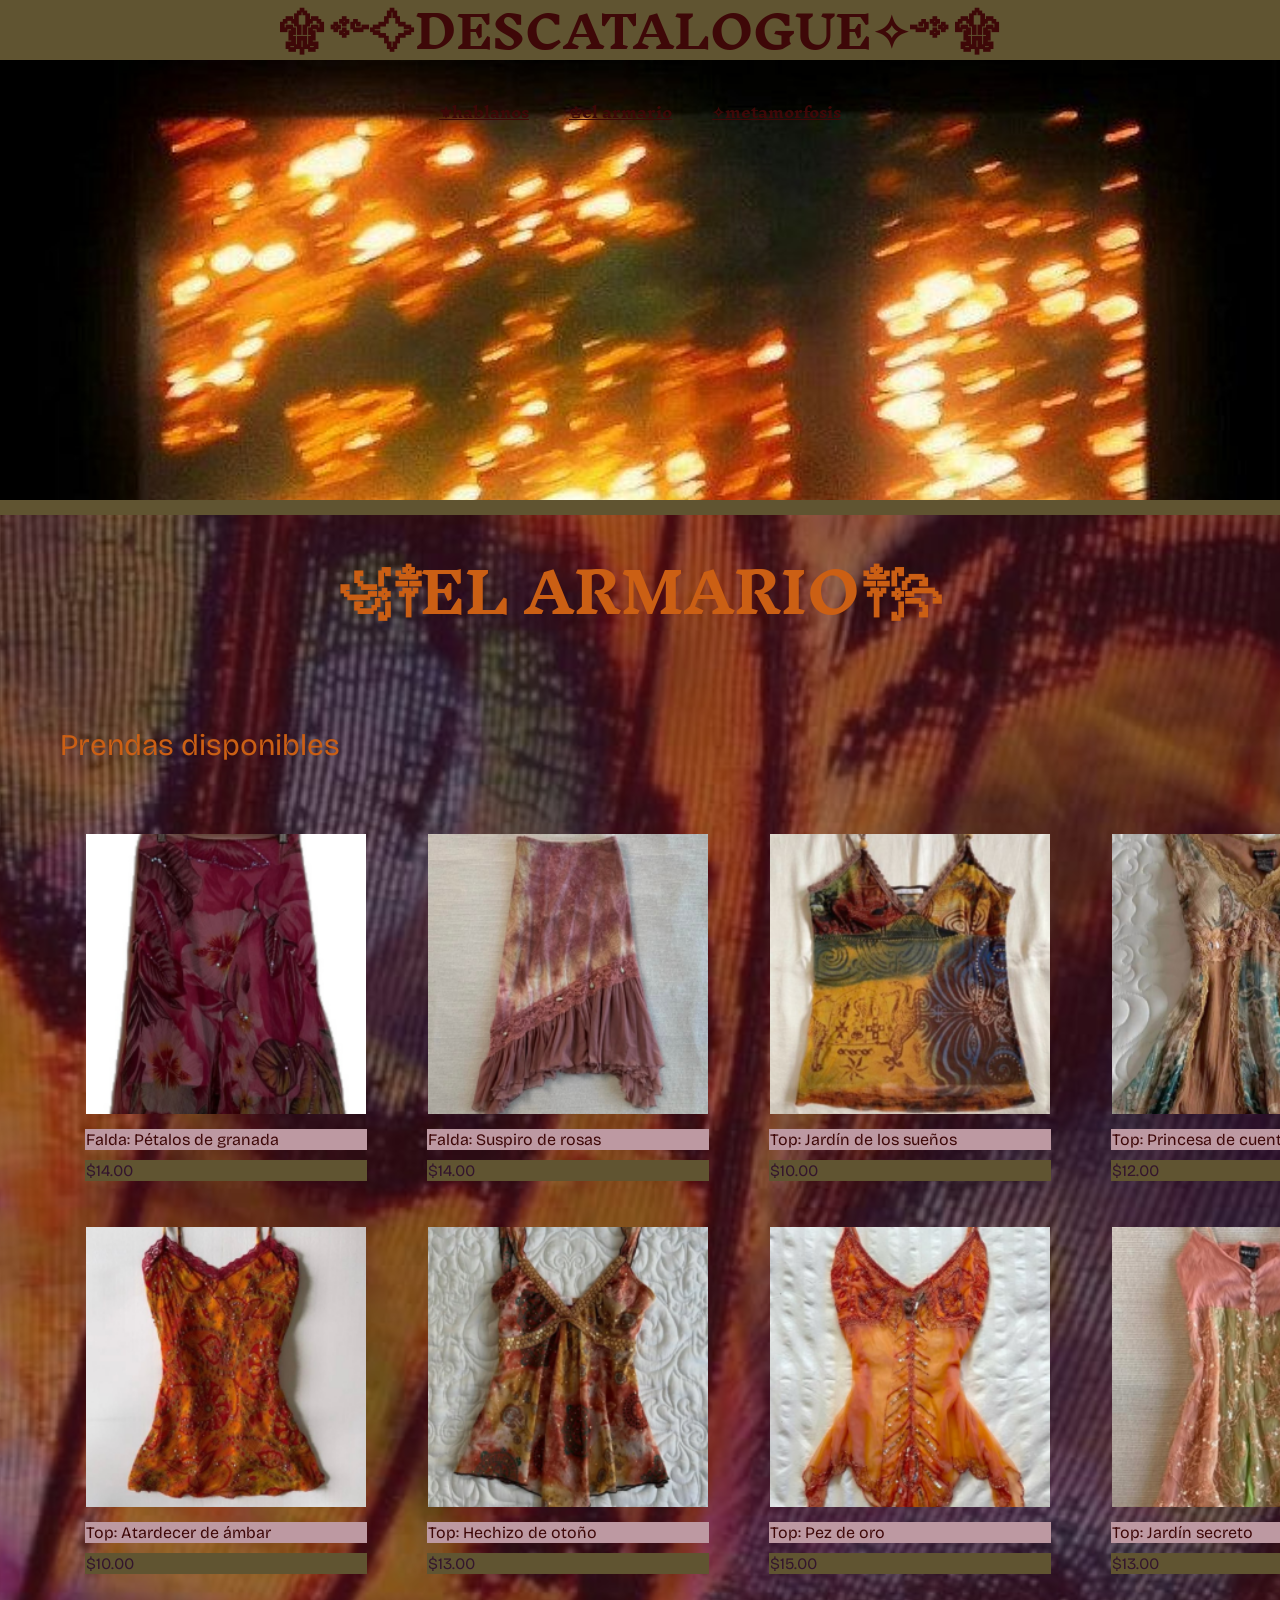
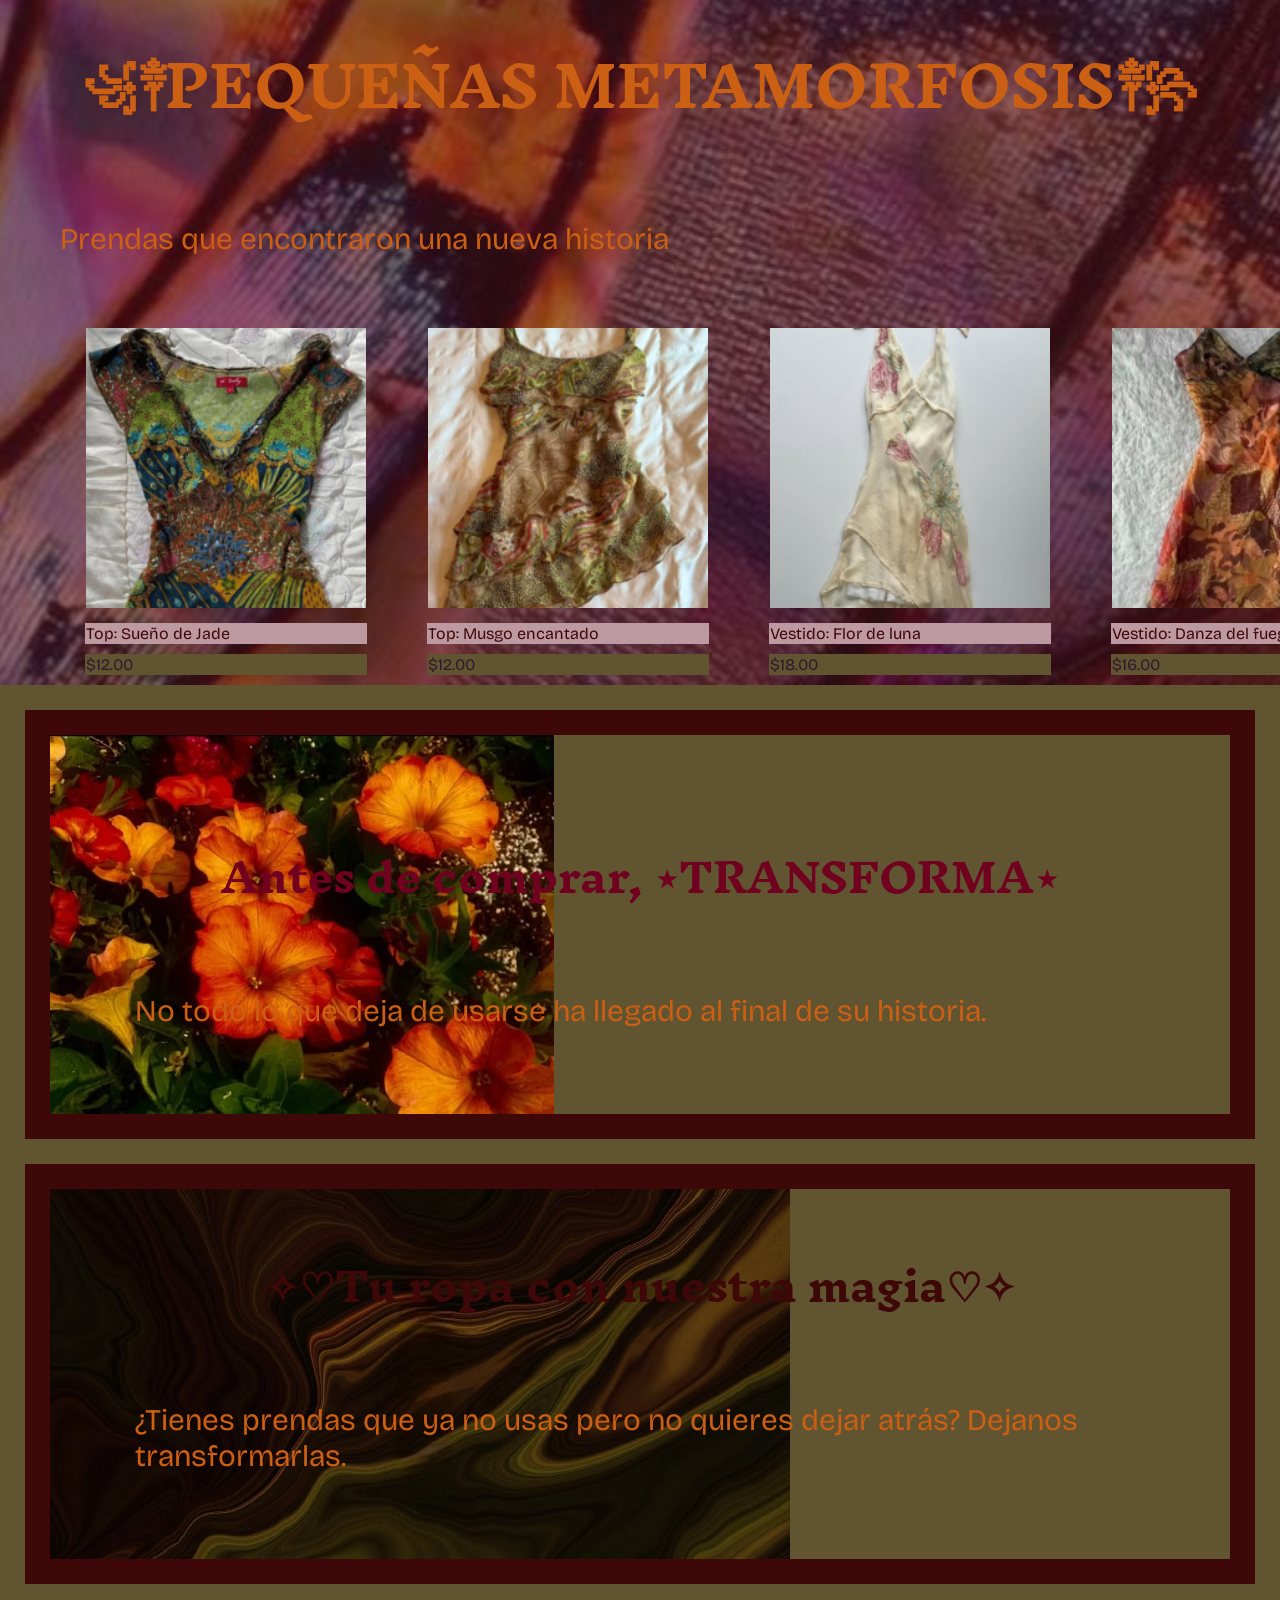
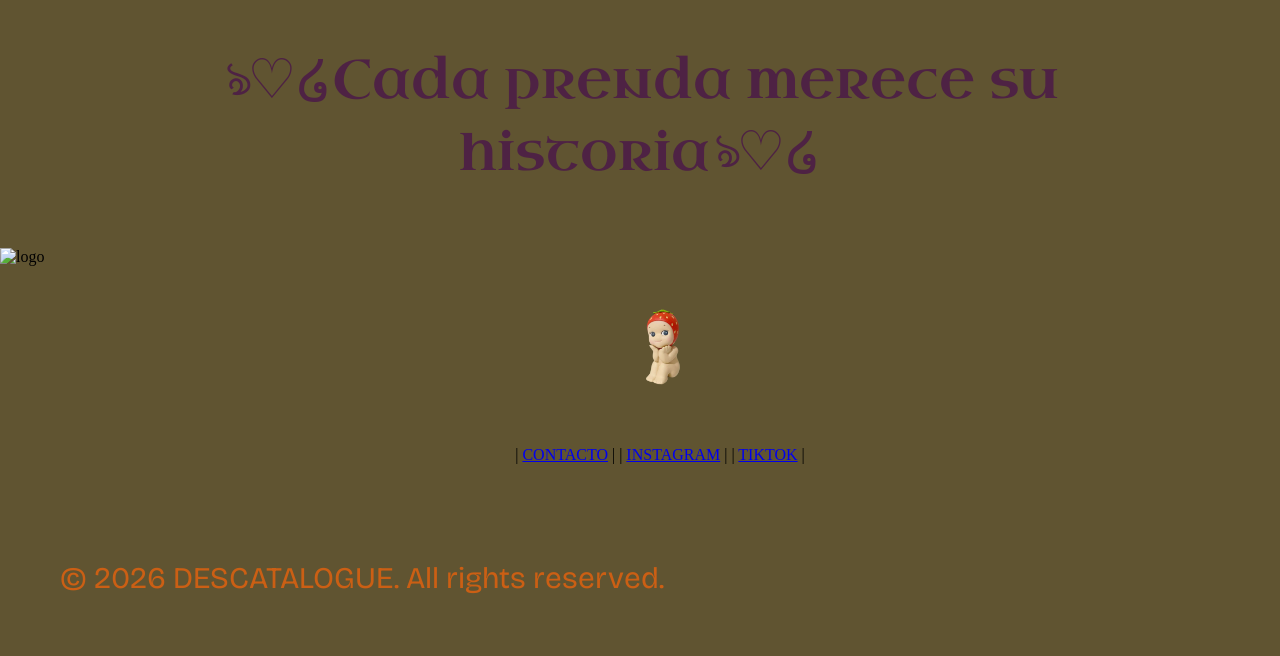
==== index.html @ 410b3e8b "primer proyecto" ====
<!DOCTYPE html>
<html lang="en">

<head>
  <meta charset="UTF-8">
  <meta name="viewport" content="width=device-width, initial-scale=1.0">
  <title>Document</title>
  <link rel="preconnect" href="https://fonts.googleapis.com">
  <link rel="preconnect" href="https://fonts.gstatic.com" crossorigin>
  <link href="https://fonts.googleapis.com/css2?family=Bricolage+Grotesque:opsz,wght@12..96,200..800&family=Inknut+Antiqua:wght@300;400;500;600;700;800;900&family=Kings&family=Uncial+Antiqua&display=swap" rel="stylesheet">
  <link rel="stylesheet" href="./assets/css/styles.css">
</head>

<body>
  <div id="intro">
      <h1>⚜༻✧DESCATALOGUE✧༺⚜</h1>
    <menu>
      <a href="./contact.html"> <h2 class="header">⚜hablanos</h2></a>
      <a href="#shopping"> <h2 class="header">♔el armario</h2></a>
      <a href="#metamorfosis"> <h2 class="header">✧metamorfosis</h2></a>
    </menu>
  </div>
  <main>
    <section>
      <div id="shopping">
        <h3>꧁༒EL ARMARIO༒꧂</h3>
        <p>Prendas disponibles</p>
      <article>
        <table>
          <thead>
            <tr>
              <th>
                <img src="./assets/img/prendas/falda fuscia.png" alt="falsa fuscia" width="280px" height="280px">
              </th>
              <th>
                <img src="./assets/img/prendas/falda rosa palo.png" alt="falda rosa palo"width="280px" height="280px">
              </th>
              <th>
                <img src="./assets/img/prendas/top colores.png" alt="top de colores"width="280px" height="280px">
              </th>
              <th>
                <img src="./assets/img/prendas/top encantada.png" alt="top beige y azul"width="280px" height="280px">
              </th>
            </tr>
          </thead>
          <tbody>
            <tr>
              <td id="nombre prenda">Falda: Pétalos de granada</td>
              <td id="nombre prenda">Falda: Suspiro de rosas</td>
              <td id="nombre prenda">Top: Jardín de los sueños</td>
              <td id="nombre prenda">Top: Princesa de cuento de hadas</td>
            </tr>
          </tbody>
          <tfoot>
            <tr>
              <td id="precio prenda">$14.00</td>
              <td id="precio prenda">$14.00</td>
              <td id="precio prenda">$10.00</td>
              <td id="precio prenda">$12.00</td>
            </tr>
          </tfoot>
        </table>
      </article>
      <article>
        <table>
          <thead>
            <tr>
              <th>
                <img src="./assets/img/prendas/top naranja.png" alt="top naranja"width="280px" height="280px">
              </th>
              <th>
                <img src="./assets/img/prendas/top otoño.png" alt="top otoño"width="280px" height="280px">
              </th>
              <th>
                <img src="./assets/img/prendas/top pez dorado.png" alt="top pez dorado"width="280px" height="280px">
              </th>
              <th>
                <img src="./assets/img/prendas/top rosa verde.png" alt="top rosa y verde"width="280px" height="280px">
              </th>
            </tr>
          </thead>
          <tbody>
            <tr>
              <td id="nombre prenda">Top: Atardecer de ámbar</td>
              <td id="nombre prenda">Top: Hechizo de otoño</td>
              <td id="nombre prenda">Top: Pez de oro</td>
              <td id="nombre prenda">Top: Jardín secreto</td>
            </tr>
          </tbody>
          <tfoot>
            <tr>
              <td id="precio prenda">$10.00</td>
              <td id="precio prenda">$13.00</td>
              <td id="precio prenda">$15.00</td>
              <td id="precio prenda">$13.00</td>
            </tr>
          </tfoot>
        </table>
      </article>
      <h3>꧁༒PEQUEÑAS METAMORFOSIS༒꧂</h3>
        <p>Prendas que encontraron una nueva historia</p>
      <article>
        <table>
          <thead>
            <tr>
              <th>
                <img src=".//assets/img/prendas/top verde azul.png" alt="top verde azul"width="280px" height="280px">
              </th>
              <th>
                <img src="./assets/img/prendas/top verde.png" alt="top verde"width="280px" height="280px">
              </th>
              <th>
                <img src="./assets/img/prendas/vestido blanco.png" alt="vestido blanco"width="280px" height="280px">
              </th>
              <th>
                <img src="./assets/img/prendas/vestido naranja.png" alt="vestido naranja"width="280px" height="280px">
              </th>
            </tr>
          </thead>
          <tbody>
            <tr>
              <td id="nombre prenda">Top: Sueño de Jade</td>
              <td id="nombre prenda">Top: Musgo encantado</td>
              <td id="nombre prenda">Vestido: Flor de luna</td>
              <td id="nombre prenda">Vestido: Danza del fuego</td>
            </tr>
          </tbody>
          <tfoot>
            <tr>
              <td id="precio prenda">$12.00</td>
              <td id="precio prenda">$12.00</td>
              <td id="precio prenda">$18.00</td>
              <td id="precio prenda">$16.00</td>
            </tr>
          </tfoot>
        </table>
      </article>
      </div>

    </section>
    <section id="metamorfosis">
      <p>
      <h3 id="anuncio">Antes de comprar, ⋆TRANSFORMA⋆</h3>
      </p>
      <p>No todo lo que deja de usarse ha llegado al final de su historia.</p>
      <p>
    </section>
    <section id="magia">
      <h3 id="pregunta">✧♡Tu ropa con nuestra magia♡✧</h3>
      </p>
      <p>¿Tienes prendas que ya no usas pero no quieres dejar atrás? Dejanos transformarlas.</p>
    </section>
    <section>
      <p id="lema">ঌ♡໒Cada prenda merece su historiaঌ♡໒</p>
    </section>
  </main>
  <footer>
    <img src="./assets/img/" alt="logo">
    <menu id="fresita inicio">
      <a href="#intro"><img src="./assets/img/cursor/fresita inicio.png" alt="intro" width="100px" height="100px"></a>
    </menu>
    <menu>
      <ul>
        | <a href="./contact.html">CONTACTO</a> |
        | <a href="#UPCYCLING">INSTAGRAM</a> |
        | <a href="#prendas">TIKTOK</a> |
      </ul>
    </menu>
    <p>© 2026 DESCATALOGUE. All rights reserved.</p>
  </footer>
</body>

</html>
---- assets/css/styles.css ----
head {
  margin: 0;
  padding: 0;
  border: 0;
  background-color:#605431;
}
body {
  margin: 0;
  padding: 0;
  border: 0;
  background-color:#605431 ;
}
h1 {
  width: 100%;
  height: 60px;
  background-color:#605431 ;
  background-size: cover;
  background-position: center top;
  background-repeat: no-repeat;
  margin: 0;
  padding: 0;
  border: 0;
  color: #3E0808;
  font-family: "Inknut Antiqua", serif;
  font-size: 45px;
  text-align: center;
  line-height: 60px;
}
#intro {
  margin: 0;
  padding: 0;
  border: 0;
  background-image: url(/assets/img/fondo/foto\ cuadrado.jpg);
  background-size: cover;
  background-position: center top;
  background-repeat: no-repeat;
  width: 100%;
  max-width: 2000px;
  height: 500px;
  max-height: 500px;
}
#shopping {
  margin: 0;
  padding: 0;
  border: 0;
  background-image: url(/assets/img/fondo/fondo\ 3.jpg);
  background-size: cover;
  background-position: center top;
  width: 100%;
  height: 100%;
}

article {
  margin: 25px;
  padding: 0;
  border: 0;
}
h2 {
  font-size: 15px;
  font-family: "Inknut Antiqua", serif;
  accent-color: #700220;
  color:#3E0808;
  text-decoration: underline#3E0808;
}
menu {
    display: flex;
    justify-content: center;
    align-items: center;
    gap: 40px;
    margin: 0;
    padding: 20px;
}
h3 {
  color: #cb5f14;
  font-family: "Inknut Antiqua", serif;
  font-size: 55px;
  text-align: center;
  margin: 15px;
  padding: 5px;
}
table {
     width: 100%;
    border-spacing: 60px 10px;
}
thead {
  width: 15px;
  height: 15px;
}
tbody {
  color: #3E0808;
  font-family: "Bricolage Grotesque", sans-serif;
  background-color: #bd99a2;
} 
tfoot {
  color: #34162d;
  font-family: "Bricolage Grotesque", serif;
  background-color: #605431;
}
p {
  font-family: "Bricolage Grotesque", sans-serif;
  font-size: 30px;
  margin: 60px;
  padding: 0px;
  border: 0px;
  color:#cb5f14;
}
#metamorfosis {
  color:#3E0808;
  margin: 25px;
  padding: 25px;
  border: 25px solid;
  background-image: url(/assets/img/fondo/flores.jpg);
  background-size: contain;
  background-repeat: no-repeat;
}
#anuncio {
  color: #700220;
  font-family: "Inknut Antiqua", serif;
  font-size: 40px;
  text-align: center;
}
#magia {
  color:#3E0808;
  margin: 25px;
  padding: 25px;
  border: 25px solid; 
  background-image: url(/assets/img/fondo/fondo\ 1.jpg);
  background-size: contain;
  background-repeat: no-repeat;
}
#pregunta {
  color: #3E0808;
  font-family: "Inknut Antiqua", serif;
  font-size: 40px;
}
#lema {
  font-family: "Uncial Antiqua", system-ui;
  font-size: 55px;
  color: #4e2244;
  text-align: center;
}
#fresita inicio {
  object-fit: contain;
  position: fixed;
    bottom: -300px;
    right: -150px;
    top: 50%;
    transform: translateY(-50%);
    z-index: 1000;
}
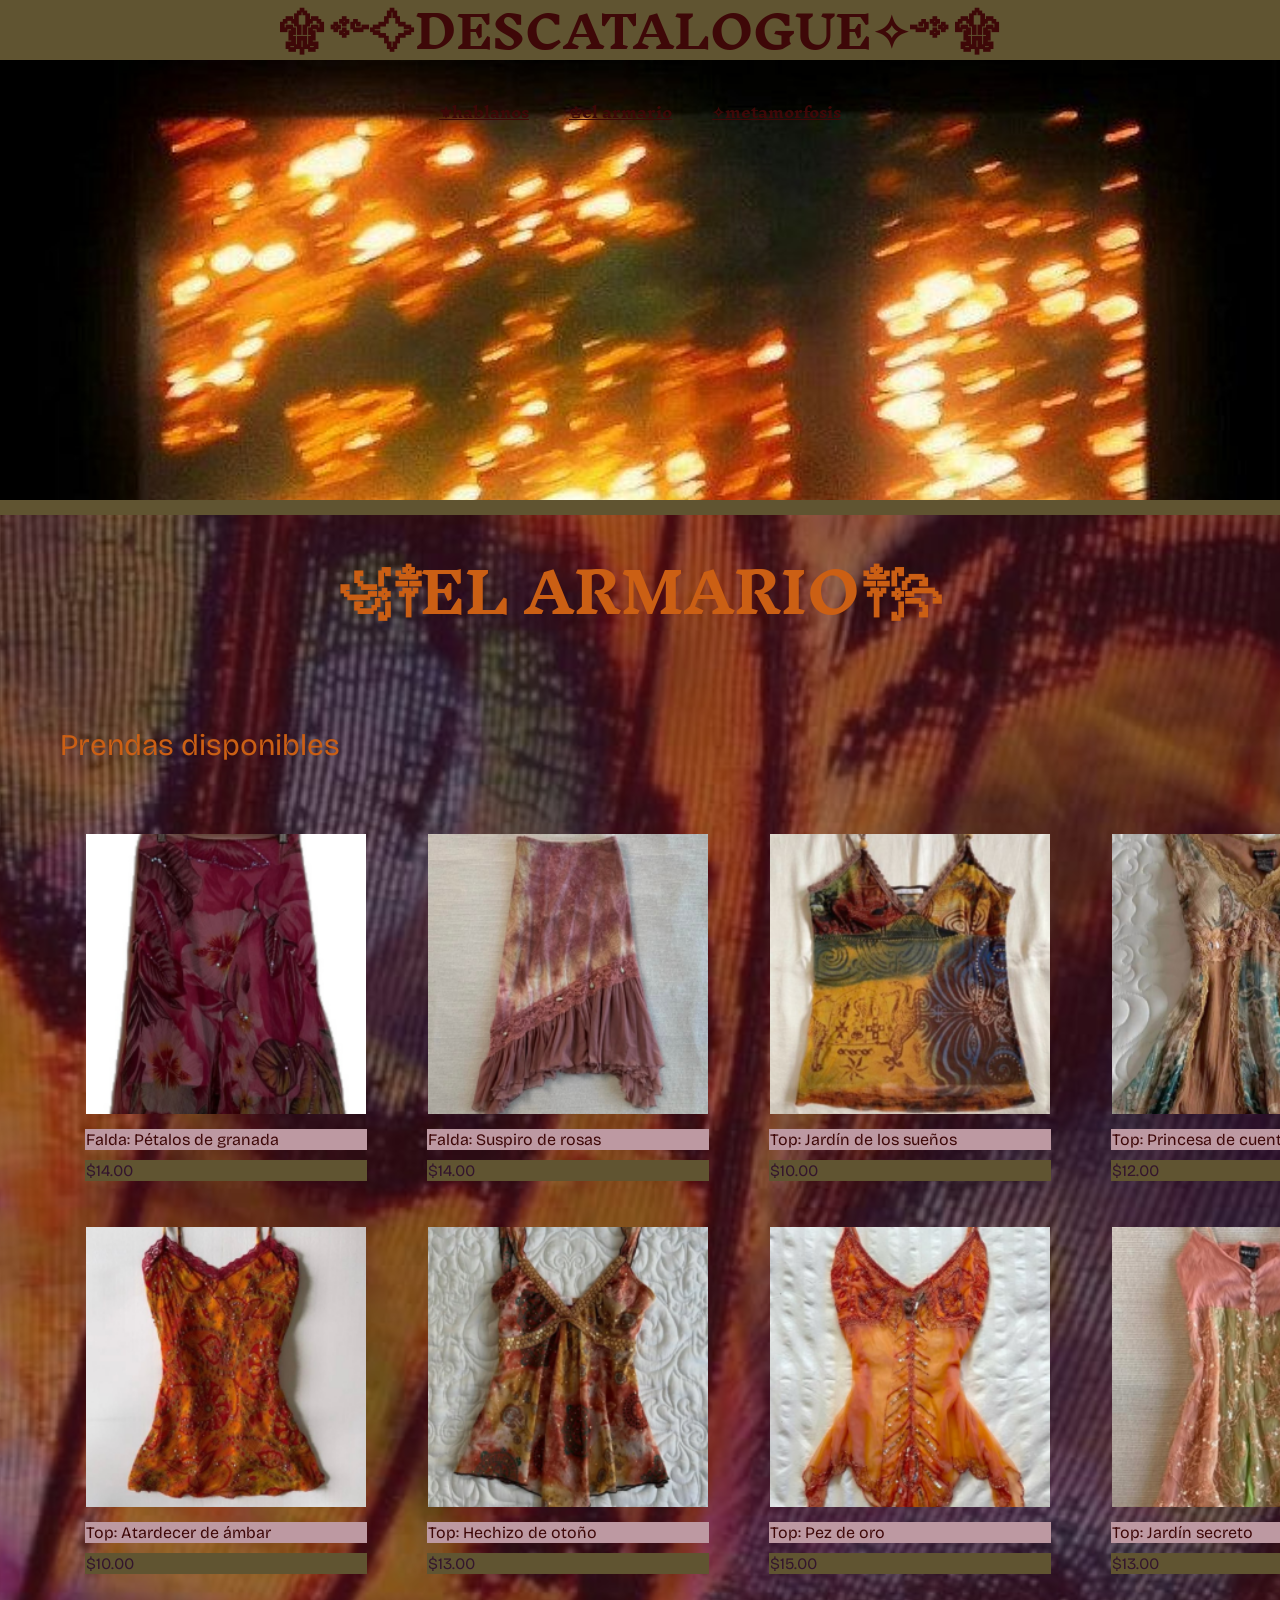
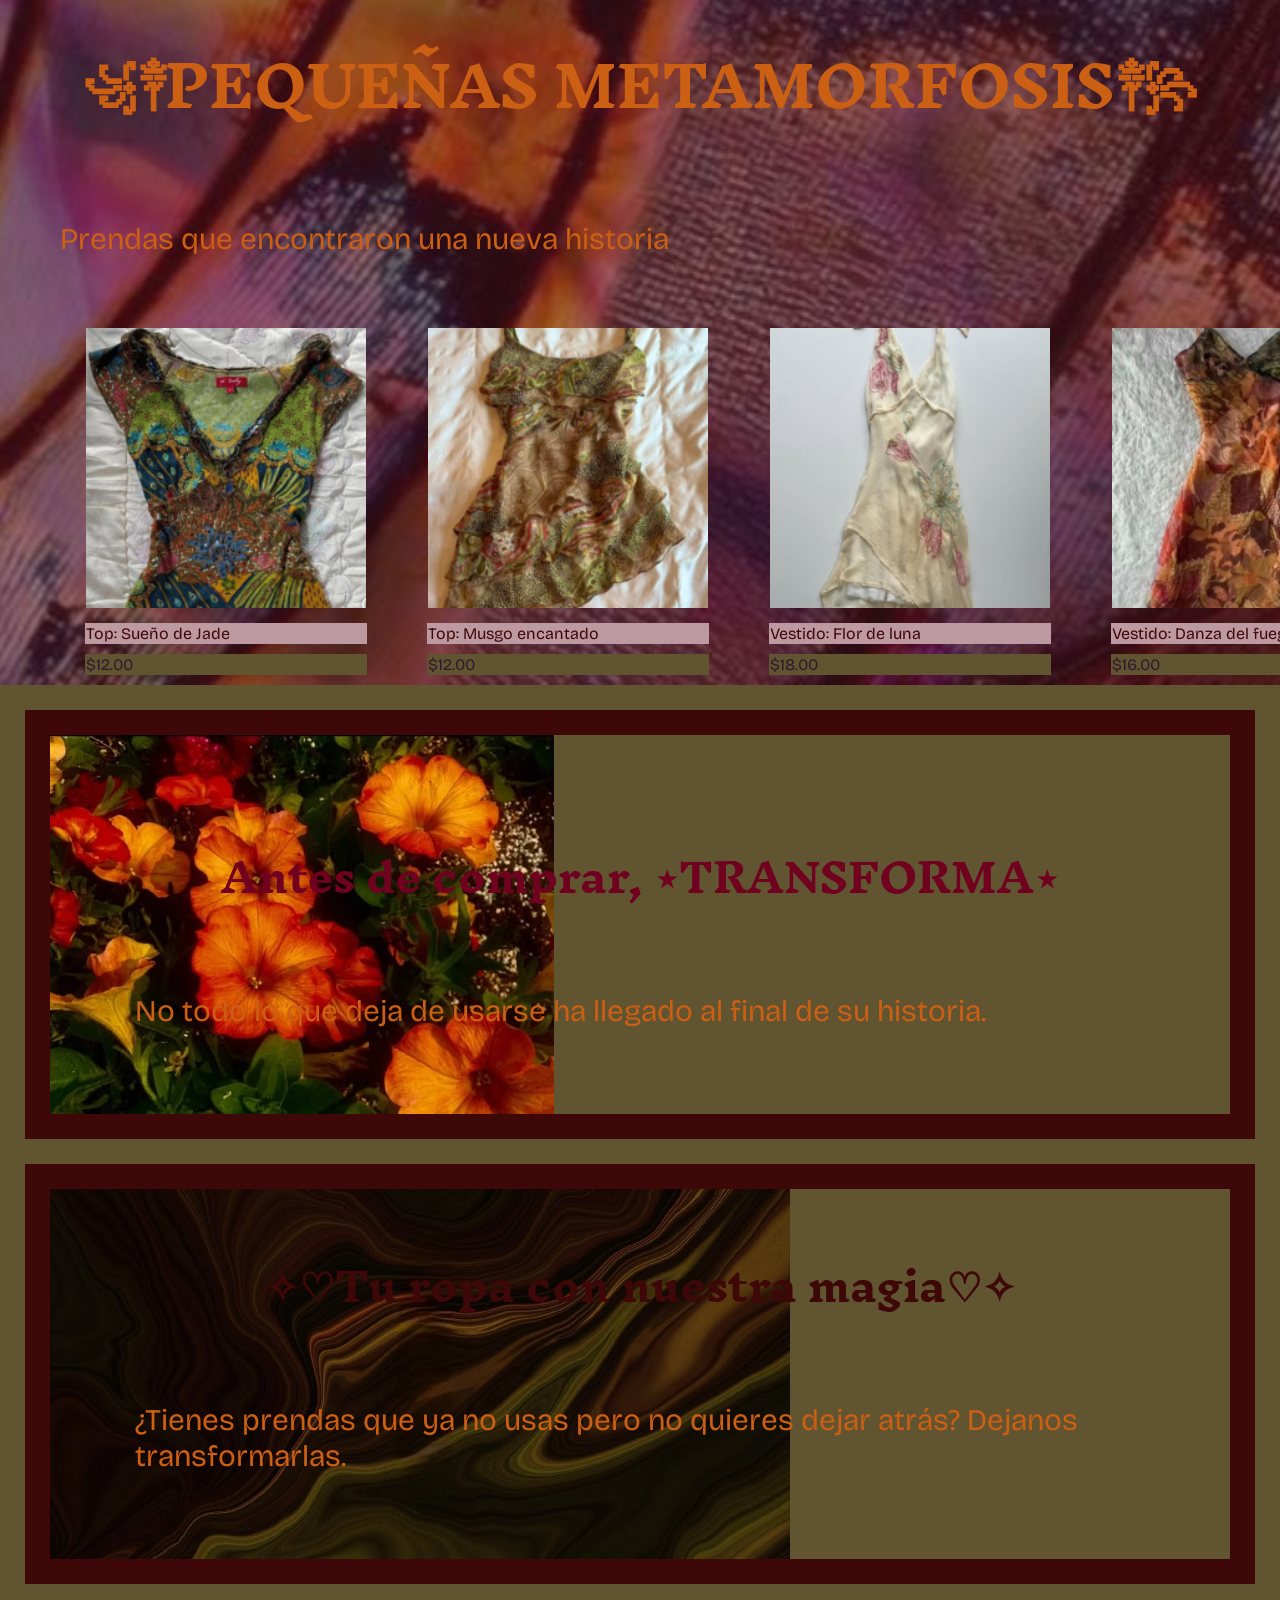
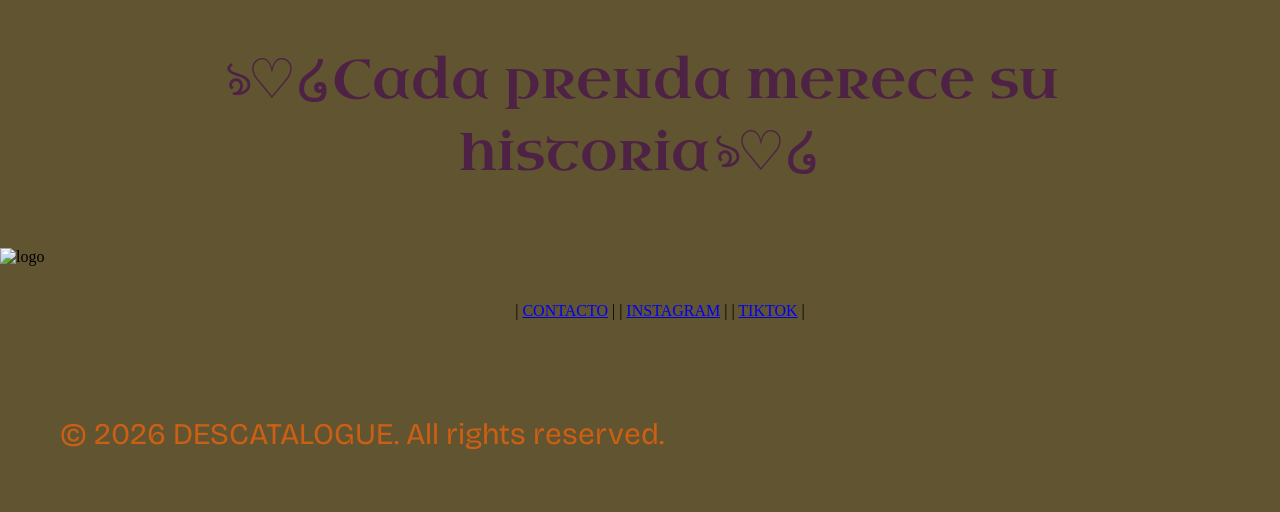
==== commit 9d066439: "Corregir fondos" ====
--- a/index.html
+++ b/index.html
@@ -156,7 +156,7 @@
   </main>
   <footer>
     <img src="./assets/img/" alt="logo">
-    <menu id="fresita inicio">
+    <menu id="fresita-inicio">
       <a href="#intro"><img src="./assets/img/cursor/fresita inicio.png" alt="intro" width="100px" height="100px"></a>
     </menu>
     <menu>
--- a/assets/css/styles.css
+++ b/assets/css/styles.css
@@ -1,9 +1,3 @@
-head {
-  margin: 0;
-  padding: 0;
-  border: 0;
-  background-color:#605431;
-}
 body {
   margin: 0;
   padding: 0;
@@ -30,7 +24,7 @@
   margin: 0;
   padding: 0;
   border: 0;
-  background-image: url(/assets/img/fondo/foto\ cuadrado.jpg);
+  background-image: url("../img/fondo/foto\ cuadrado.jpg");
   background-size: cover;
   background-position: center top;
   background-repeat: no-repeat;
@@ -43,9 +37,10 @@
   margin: 0;
   padding: 0;
   border: 0;
-  background-image: url(/assets/img/fondo/fondo\ 3.jpg);
+  background-image: url("../img/fondo/fondo 3.jpg");
   background-size: cover;
   background-position: center top;
+  background-repeat: no-repeat;
   width: 100%;
   height: 100%;
 }
@@ -60,7 +55,8 @@
   font-family: "Inknut Antiqua", serif;
   accent-color: #700220;
   color:#3E0808;
-  text-decoration: underline#3E0808;
+  text-decoration: underline;
+  text-decoration-color: #3E0808;
 }
 menu {
     display: flex;
@@ -109,7 +105,7 @@
   margin: 25px;
   padding: 25px;
   border: 25px solid;
-  background-image: url(/assets/img/fondo/flores.jpg);
+  background-image: url(../img/fondo/flores.jpg);
   background-size: contain;
   background-repeat: no-repeat;
 }
@@ -124,7 +120,7 @@
   margin: 25px;
   padding: 25px;
   border: 25px solid; 
-  background-image: url(/assets/img/fondo/fondo\ 1.jpg);
+  background-image: url(../img/fondo/fondo\ 1.jpg);
   background-size: contain;
   background-repeat: no-repeat;
 }
@@ -139,7 +135,7 @@
   color: #4e2244;
   text-align: center;
 }
-#fresita inicio {
+#fresita-inicio {
   object-fit: contain;
   position: fixed;
     bottom: -300px;
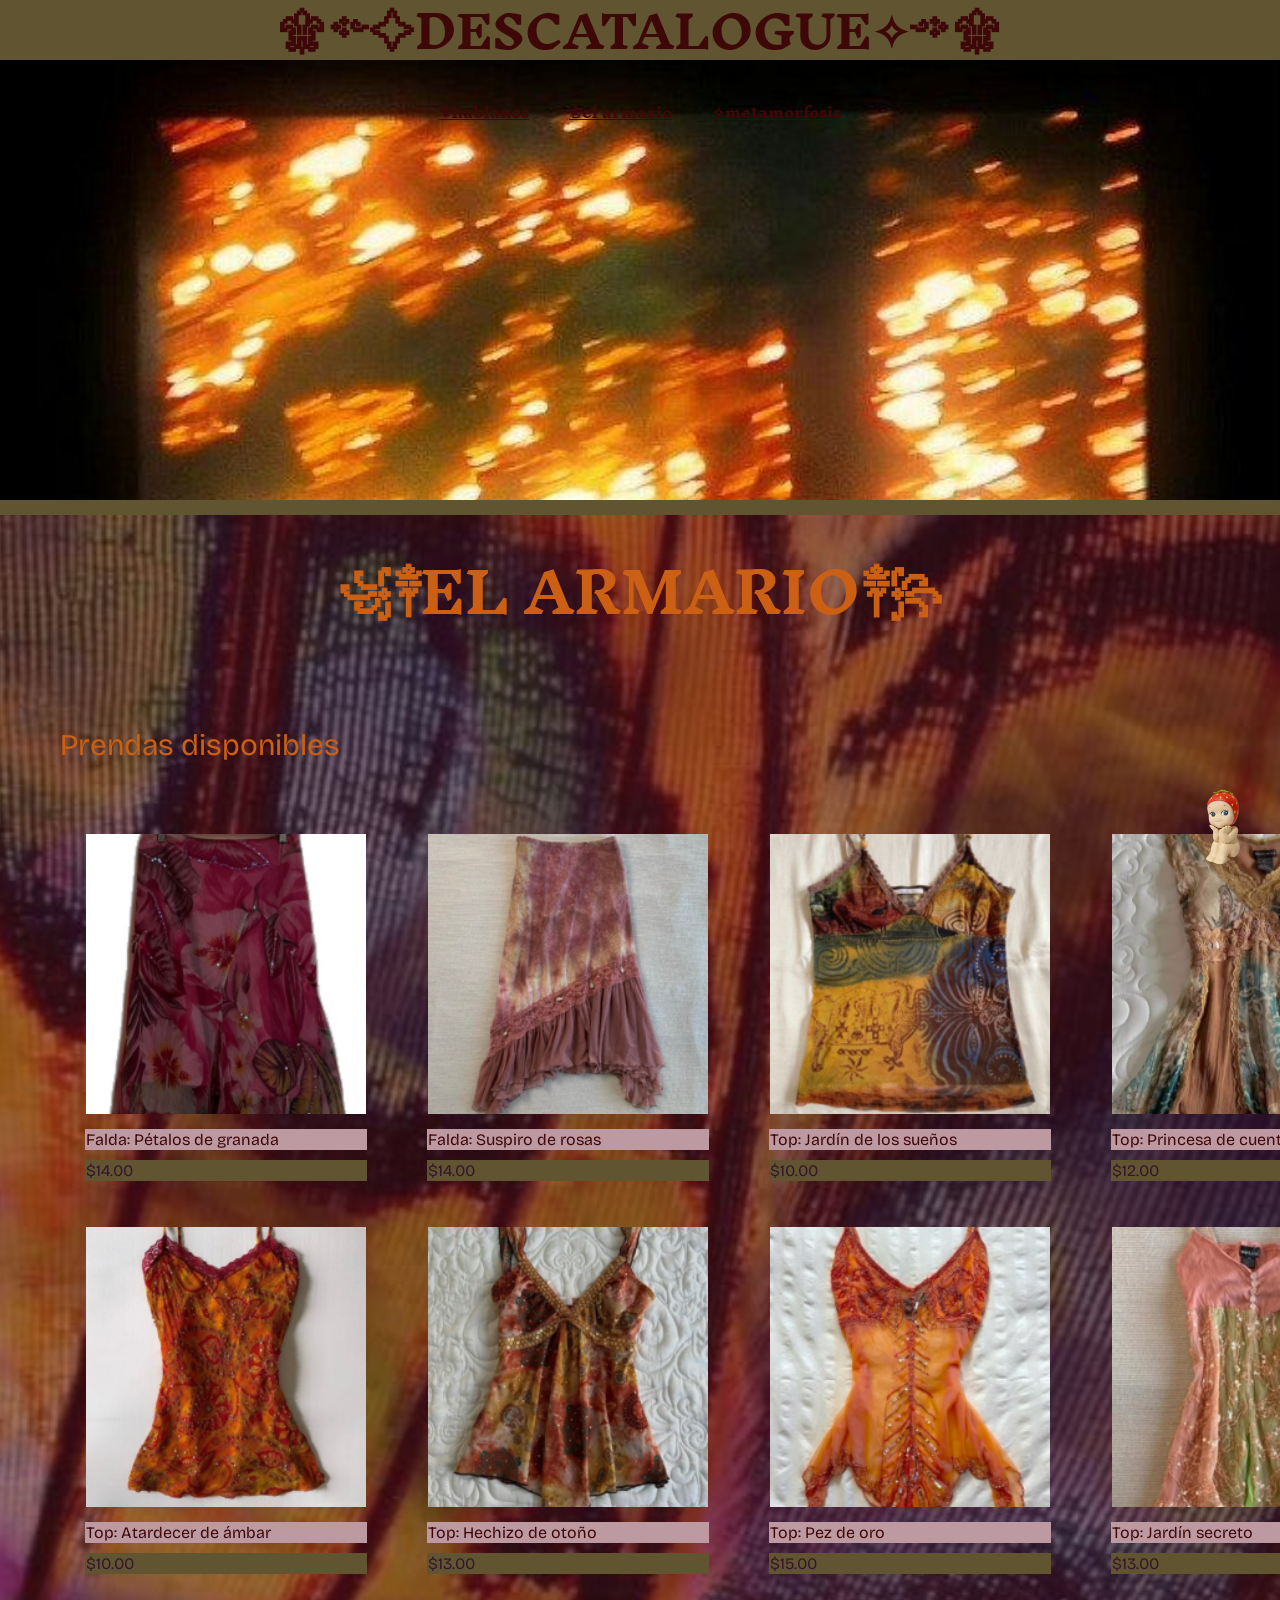
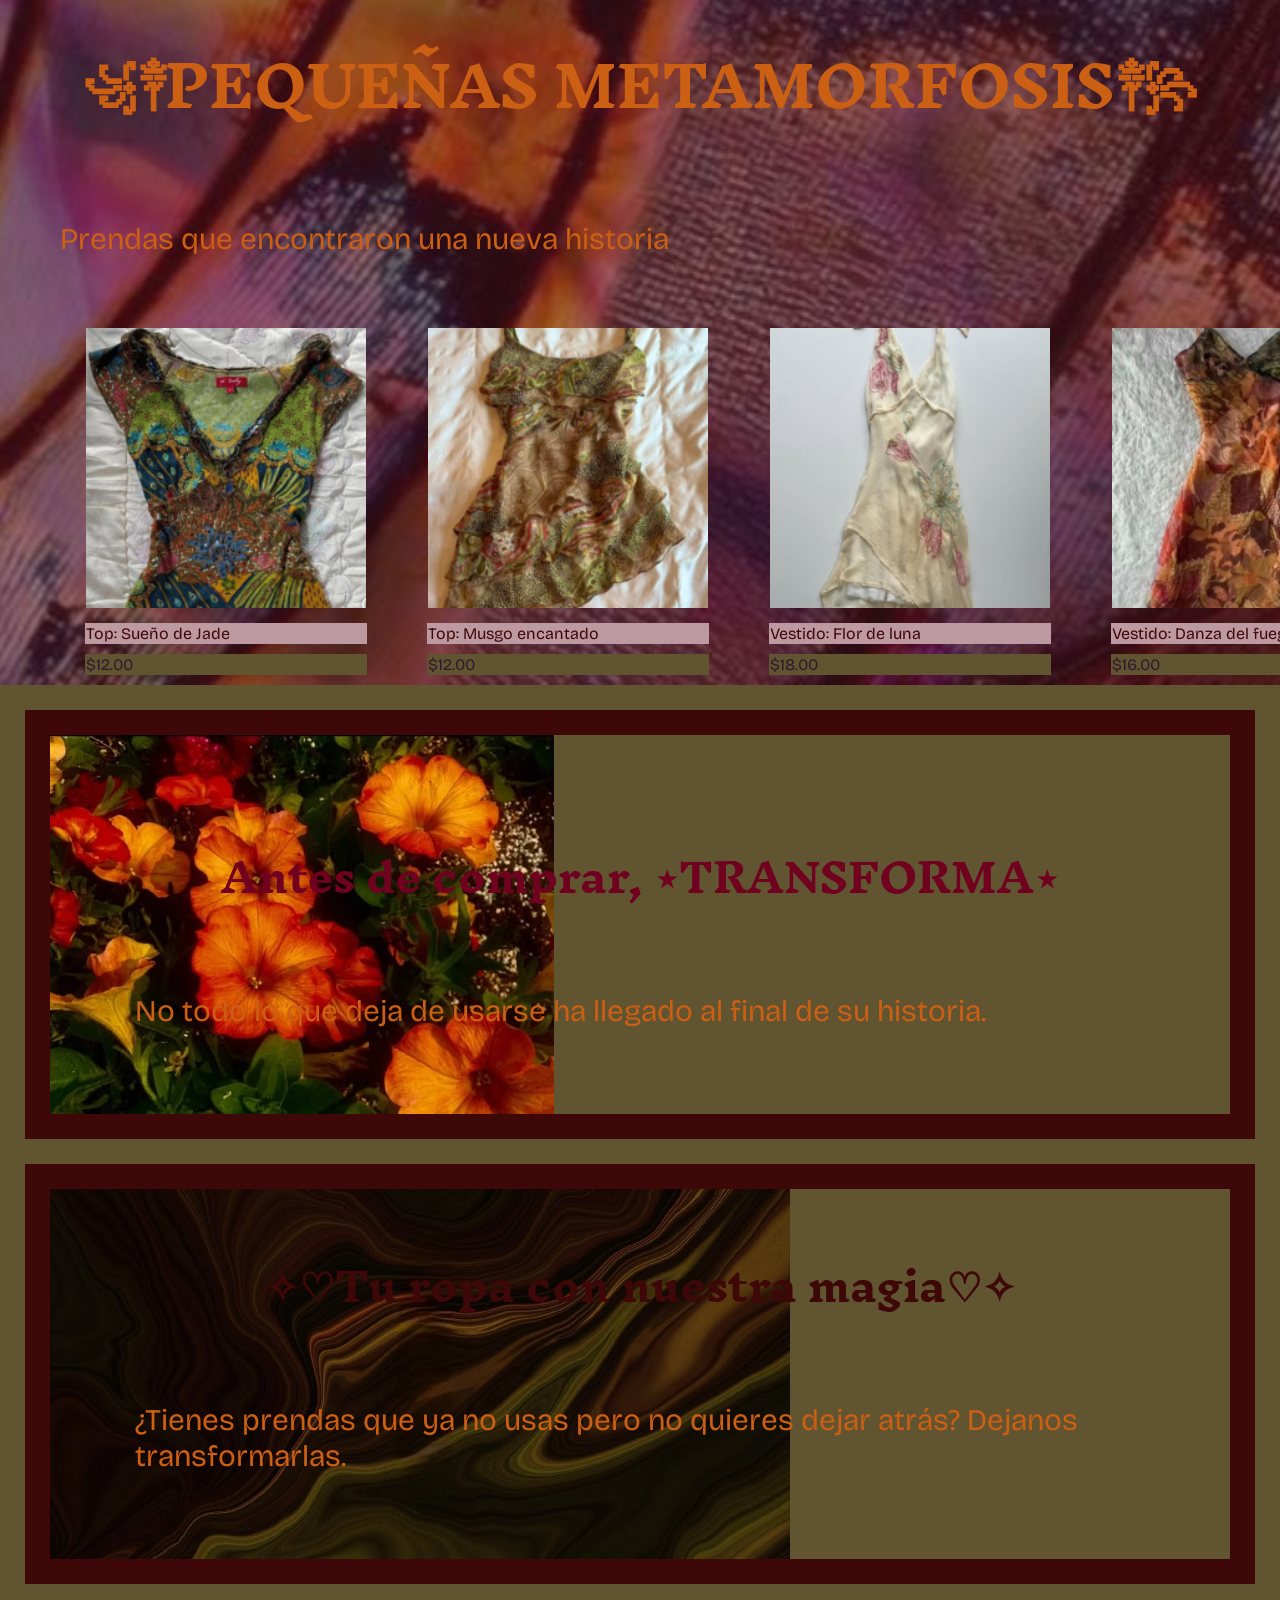
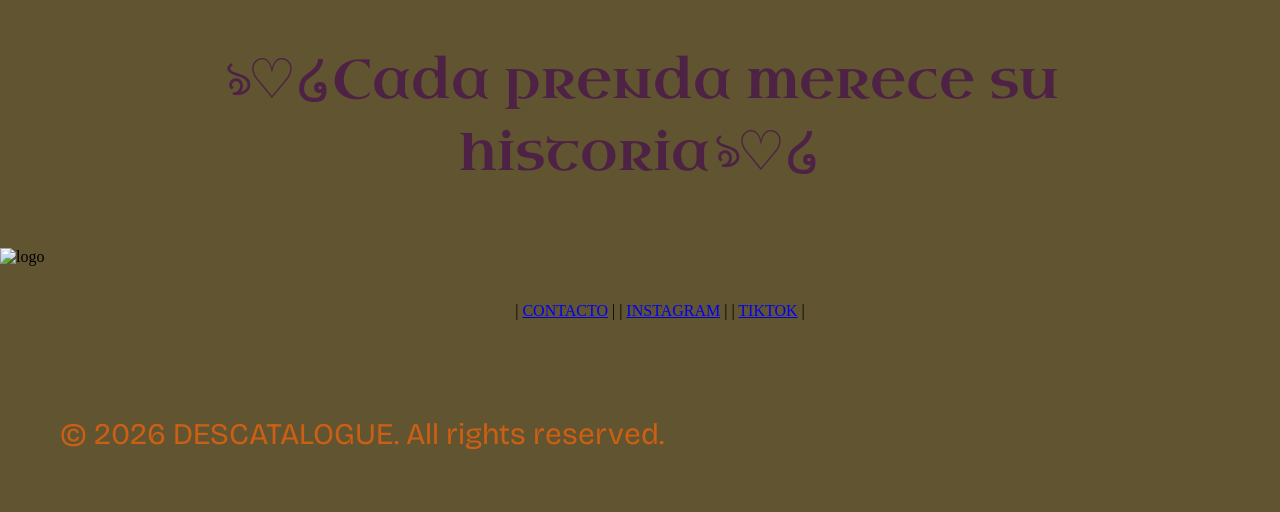
==== commit 1e044209: "actualizo pagina" ====
--- a/index.html
+++ b/index.html
@@ -157,7 +157,7 @@
   <footer>
     <img src="./assets/img/" alt="logo">
     <menu id="fresita-inicio">
-      <a href="#intro"><img src="./assets/img/cursor/fresita inicio.png" alt="intro" width="100px" height="100px"></a>
+      <a href="#intro"><img src="./assets/img/cursor/fresita inicio.png" alt="Vuelta al inicio" width="100px" height="100px"></a>
     </menu>
     <menu>
       <ul>
--- a/assets/css/styles.css
+++ b/assets/css/styles.css
@@ -135,12 +135,11 @@
   color: #4e2244;
   text-align: center;
 }
-#fresita-inicio {
-  object-fit: contain;
+  #fresita-inicio {
   position: fixed;
-    bottom: -300px;
-    right: -150px;
-    top: 50%;
-    transform: translateY(-50%);
-    z-index: 1000;
+  right: 30px;
+  bottom: 30px;
+  z-index: 1000;
+  margin: 0;
+  padding: 0;
 }
